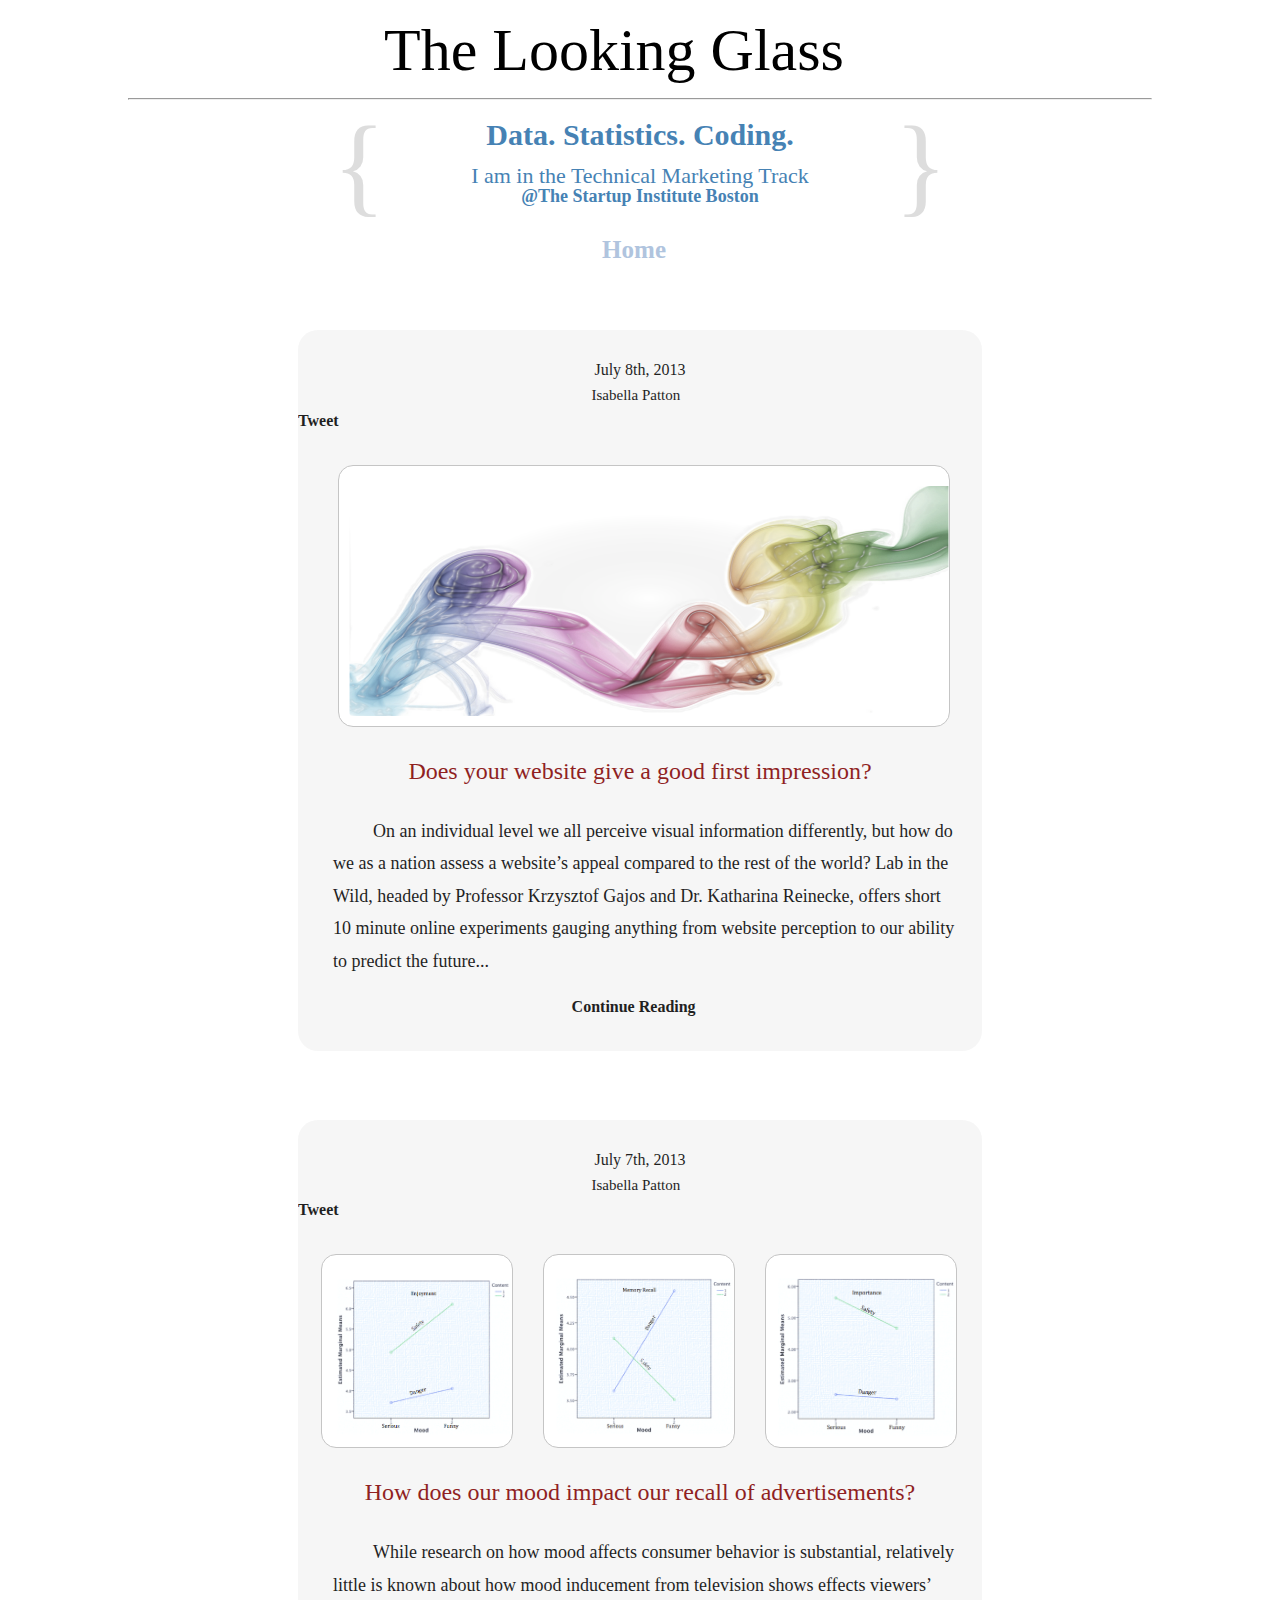
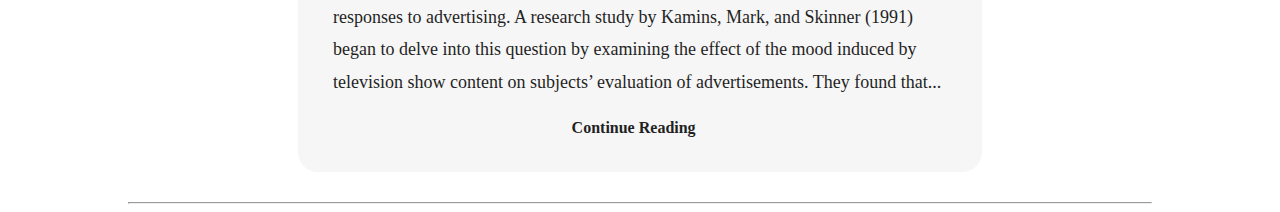
==== blog.html @ 51aa3d1b "home" ====
<!DOCTYPE html>
<html lang ="en">
<head>
	<meta charset="UTF-8"/>
	<title>Isabella Patton</title>
	<link rel="stylesheet" href="blogstyle.css" type="text/css"/>
	<meta name="Description" Content= "A Technical Marketing student at the Startup Institute Boston who loves coding, statistics, and sifting through data">

<script>
  (function(i,s,o,g,r,a,m){i['GoogleAnalyticsObject']=r;i[r]=i[r]||function(){
  (i[r].q=i[r].q||[]).push(arguments)},i[r].l=1*new Date();a=s.createElement(o),
  m=s.getElementsByTagName(o)[0];a.async=1;a.src=g;m.parentNode.insertBefore(a,m)
  })(window,document,'script','//www.google-analytics.com/analytics.js','ga');

  ga('create', 'UA-41973935-1', 'ipatton.com');
  ga('send', 'pageview');

</script>

</head>

<body>

	<div id="fb-root"></div>
	<script>(function(d, s, id) {
  	var js, fjs = d.getElementsByTagName(s)[0];
  	if (d.getElementById(id)) return;
  	js = d.createElement(s); js.id = id;
  	js.src = "http://connect.facebook.net/en_US/all.js#xfbml=1";
  	fjs.parentNode.insertBefore(js, fjs);
	}(document, 'script', 'facebook-jssdk'));</script>

	<script>!function(d,s,id){var js,fjs=d.getElementsByTagName(s)[0];if(!d.getElementById(id)){js=d.createElement(s);js.id=id;js.src="https://platform.twitter.com/widgets.js";fjs.parentNode.insertBefore(js,fjs);}}(document,"script","twitter-wjs");</script>

	<header>
		<h1>The Looking Glass</h1>

	</header>
		<hr>

	<div id="content">
		<h2>Data. Statistics. Coding.</h2> 
		<h3>I am in the Technical Marketing Track</h3>
		<h4><a href="http://boston.startupinstitute.com/" id="lab"/>@The Startup Institute Boston</a></h4>
		
		<div id="bracket-left">{</div>
    	<div id="bracket-right">}</div>
    <br>
    <br>

	<nav>
		<ul>
			<li><a href="index.html" id="home">Home</a></li> 
		</ul>
	</nav>

		<div class="post" id="post-2">
			<!--post meta-->
			<div class="post_meta">
				<time datetime="2013-07-08">July 8th, 2013</time>
			</div>
			<div class="author">
				<p>Isabella Patton</p>
			</div>
			<div class="fb-like" data-href="http://ipatton.com/post_2.html" data-send="true" data-layout="button_count" data-width="450" data-show-faces="false" data-font="trebuchet ms"></div>
			<a href="https://twitter.com/share" class="twitter-share-button" data-lang="en">Tweet</a>

			<!--post meta end-->
			<div class="clear"></div>
			<!--post thumbnail-->
			<div class="thumbnail">
			<!--post thumbnail end-->
				<img src="assets/images/colorfulness.png" id="colorfulness" alt="image"/>
			</div>
			<h5 class="title">Does your website give a good first impression?</h2>

			<!--post excerpt-->
			<p class="excerpt">

				On an individual level we all perceive visual information differently, but how do we as a nation assess a website’s appeal compared to the rest of the world? Lab in the Wild, headed by Professor Krzysztof Gajos and Dr. Katharina Reinecke, offers short 10 minute online experiments gauging anything from website perception to our ability to predict the future...

			</p>

			<br> 
			<br>

			<a class="read_more" rel="nofollow" href="post_2.html">Continue Reading</a>
			<!post excerpt end-->
		</div>

		<div class="post" id="post-1">
			<!--post meta-->
			<div class="post_meta">
				<time datetime="2013-07-07">July 7th, 2013</time>
			</div>
			<div class="author">
				<p>Isabella Patton</p>
			</div>
			<div class="fb-like" data-href="http://ipatton.com/post_1.html" data-send="true" data-layout="button_count" data-width="450" data-show-faces="false" data-font="trebuchet ms"></div>
			<a href="https://twitter.com/share" class="twitter-share-button" data-lang="en">Tweet</a>

			<!--post meta end-->
			<div class="clear"></div>
			<!--post thumbnail-->
			<div class="thumbnail">
			<!--post thumbnail end-->
				<img src="assets/images/Enjoyment.png" alt="graph"/>
				<img src="assets/images/MemoryRecall.png" alt="graph"/>
				<img src="assets/images/Importance.png" alt="graph"/>
			</div>
			<h5 class="title">How does our mood impact our recall of advertisements?</h2>

			<!--post excerpt-->
			<p class="excerpt">

				While research on how mood affects consumer behavior is substantial, relatively little is known about how mood inducement from television shows effects viewers’ responses to advertising. A research study by Kamins, Mark, and Skinner (1991) began to delve into this question by examining the effect of the mood induced by television show content on subjects’ evaluation of advertisements. They found that...

			</p>

			<br> 
			<br>

			<a class="read_more" rel="nofollow" href="post_1.html">Continue Reading</a>
			<!post excerpt end-->
		</div>

	</div>
		<hr>

</body>
</html>
---- blogstyle.css ----
/* http://meyerweb.com/eric/tools/css/reset/ 
   v2.0 | 20110126
   License: none (public domain)
*/

html, body, div, span, applet, object, iframe,
h1, h2, h3, h4, h5, h6, p, blockquote, pre,
a, abbr, acronym, address, big, cite, code,
del, dfn, em, img, ins, kbd, q, s, samp,
small, strike, strong, sub, sup, tt, var,
b, u, i, center,
dl, dt, dd, ol, ul, li,
fieldset, form, label, legend,
table, caption, tbody, tfoot, thead, tr, th, td,
article, aside, canvas, details, embed, 
figure, figcaption, footer, header, hgroup, 
menu, nav, output, ruby, section, summary,
time, mark, audio, video {
	margin: 0;
	padding: 0;
	border: 0;
	font-size: 100%;
	font: inherit;
	vertical-align: baseline;
}
/* HTML5 display-role reset for older browsers */
article, aside, details, figcaption, figure, 
footer, header, hgroup, menu, nav, section {
	display: block;
}

body {
	line-height: 1;
}

ol, ul {
	list-style: none;
}

blockquote, q {
	quotes: none;
}

blockquote:before, blockquote:after,
q:before, q:after {
	content: '';
	content: none;
}

table {
	border-collapse: collapse;
	border-spacing: 0;
}

/* END OF RESET - Start of Your CSS*/

@font-face {
	font-family: "Bodoni MT", Didot, "Didot LT STD", Garamond;
    font-weight: normal;
    font-style: normal;
}

body {
	width: 1024px;
	margin: 0 auto;
	font-family: "Bodoni MT", Didot, "Didot LT STD", Garamond;
	clear: both;
	background-image: url(http://lifetides.wordpress.com/wp-content/themes/pub/forever/images/body-bg.png?m=1323725817g)
}

header {
	height:70px;
}

#bracket-left, #bracket-right {
	font-size: 110px;
	line-height: 70px;
	height: 80px;
	display: block;
	text-align: baseline;
	color: #ddd;
	margin-top: 10px;
}

#bracket-left {
	float: left;
	margin-left: 20%;
	margin-top: -75px;
}

#bracket-right {
	float: right;
	margin-right: 20%;
	margin-top: -75px;
}

ul li {
	position: relative;
	display: inline-block;
	text-align: center;
}

ol, ul {
	margin-left: 46.3%;
}

a#home {
	text-decoration: none;
	font-size: 25px;
	color: #B0C4DE;
}

a#home:hover {
	color: #4682B4;
}

p {
	font-size:22px;
	line-height:1.1em;
	margin-top: 2.2em;
	border-color: #ddd;
	padding: 20px 20px 20px 20px;
	text-align: center;
}	

a {
	margin-top: 100px;
	margin-left: 50%;
	margin-right: 50%;
	margin: auto;
}

section {
	width: 55%;
	margin: auto;
}

h1 { 
	font-weight: normal;
    font-style: normal;
	font-size:60px;
	clear: both;
	margin: auto;
	margin-left: 25%;
   	margin-top: 20px;
   	margin-bottom: 20px;
}

h2{
	font-size:30px;
	margin: 20px 0 15px 0;
   	text-align: center; 
   	color: #4682B4;
   	font-weight: bold;
   	margin-left: 20%;
	margin-right: 20%; 
}

h3 {
	text-align: center;
	color: #4682B4;
	border: none;
	font-size: 22px;
	margin-left: 25%;
	margin-right: 25%;
}

h4 {
	text-align: center;
	color: #4682B4;
	border: none;
	font-size: 18px;
	margin-left: 25%;
	margin-right: 25%;
}

li {
	list-style: none;
}

a {
	text-decoration: none;
	color:black;
	font-weight:bold;
}

a:hover {
	color: #4682B4;
}

#lab {
	color: #4682B4;
}

#lab:hover {
	color: #00008B;
}


aside {
	width: 400px;
	float:right;
	margin-top: 50px;
}

.post_meta {
	margin: auto;
	text-align: center;
	border-radius: 5px;
	margin-top: 10%;
	padding-top: 30px;
}

div.author p {
	clear: both;
	display: inline-block;
	margin-left: 41.89%;
	margin-right: 38%;
	padding: 7px;
	font-size: 15px;
}

#post-1.post {
	line-height: 20px;
	margin: 20px 170px 30px 170px;
	background-color: whitesmoke;
	opacity: .87;
	border-radius: 20px;
}

#post-2.post {
	line-height: 20px;
	margin: 20px 170px 30px 170px;
	background-color: whitesmoke;
	opacity: .87;
	border-radius: 20px;
}

h5.title {
	padding: 20px 20px 20px 20px;
	clear: both;
	margin-left: 0;
	line-height: 2;
	text-align: center;
	font-size: 150%;
	color: #800000;
}

#content img {
	width: 180px;
	display: inline-block;
	float: left;
	padding: 20px 0 10px 10px;
	border: 1px solid #bdbdbd;
	margin: auto;
	margin-top: 5%;
	margin-right: 1%;
	margin-left: 3.4%;
	background-color: white;
	border-radius: 15px;
	overflow: hidden;
	white-space: normal;
}

.post p {
	clear: both;
	padding: 0 0 0 0;
	display: inline-block;
	margin: auto;

}

p.excerpt {
	clear: both;
	text-align: left;
	font-size: 18px;
	line-height: 1.8;
	padding: 0 25px 0 35px;
	text-indent: 40px;
}

.read_more {
	clear: both; 
	display: inline-block;
	margin: auto;
	margin-left: 40%;
	margin-bottom: 5%;
}

img#colorfulness {
	clear: both;
	width: 600px;
	height: 230px;
	display: inline-block;
	float: left;
	border: 1px solid #bdbdbd;
	margin: auto;
	margin-top: 5%;
	margin-right: 1%;
	margin-left: 5.9%;
	background-color: white;
	border-radius: 15px;
	overflow: hidden;
	white-space: normal;
}
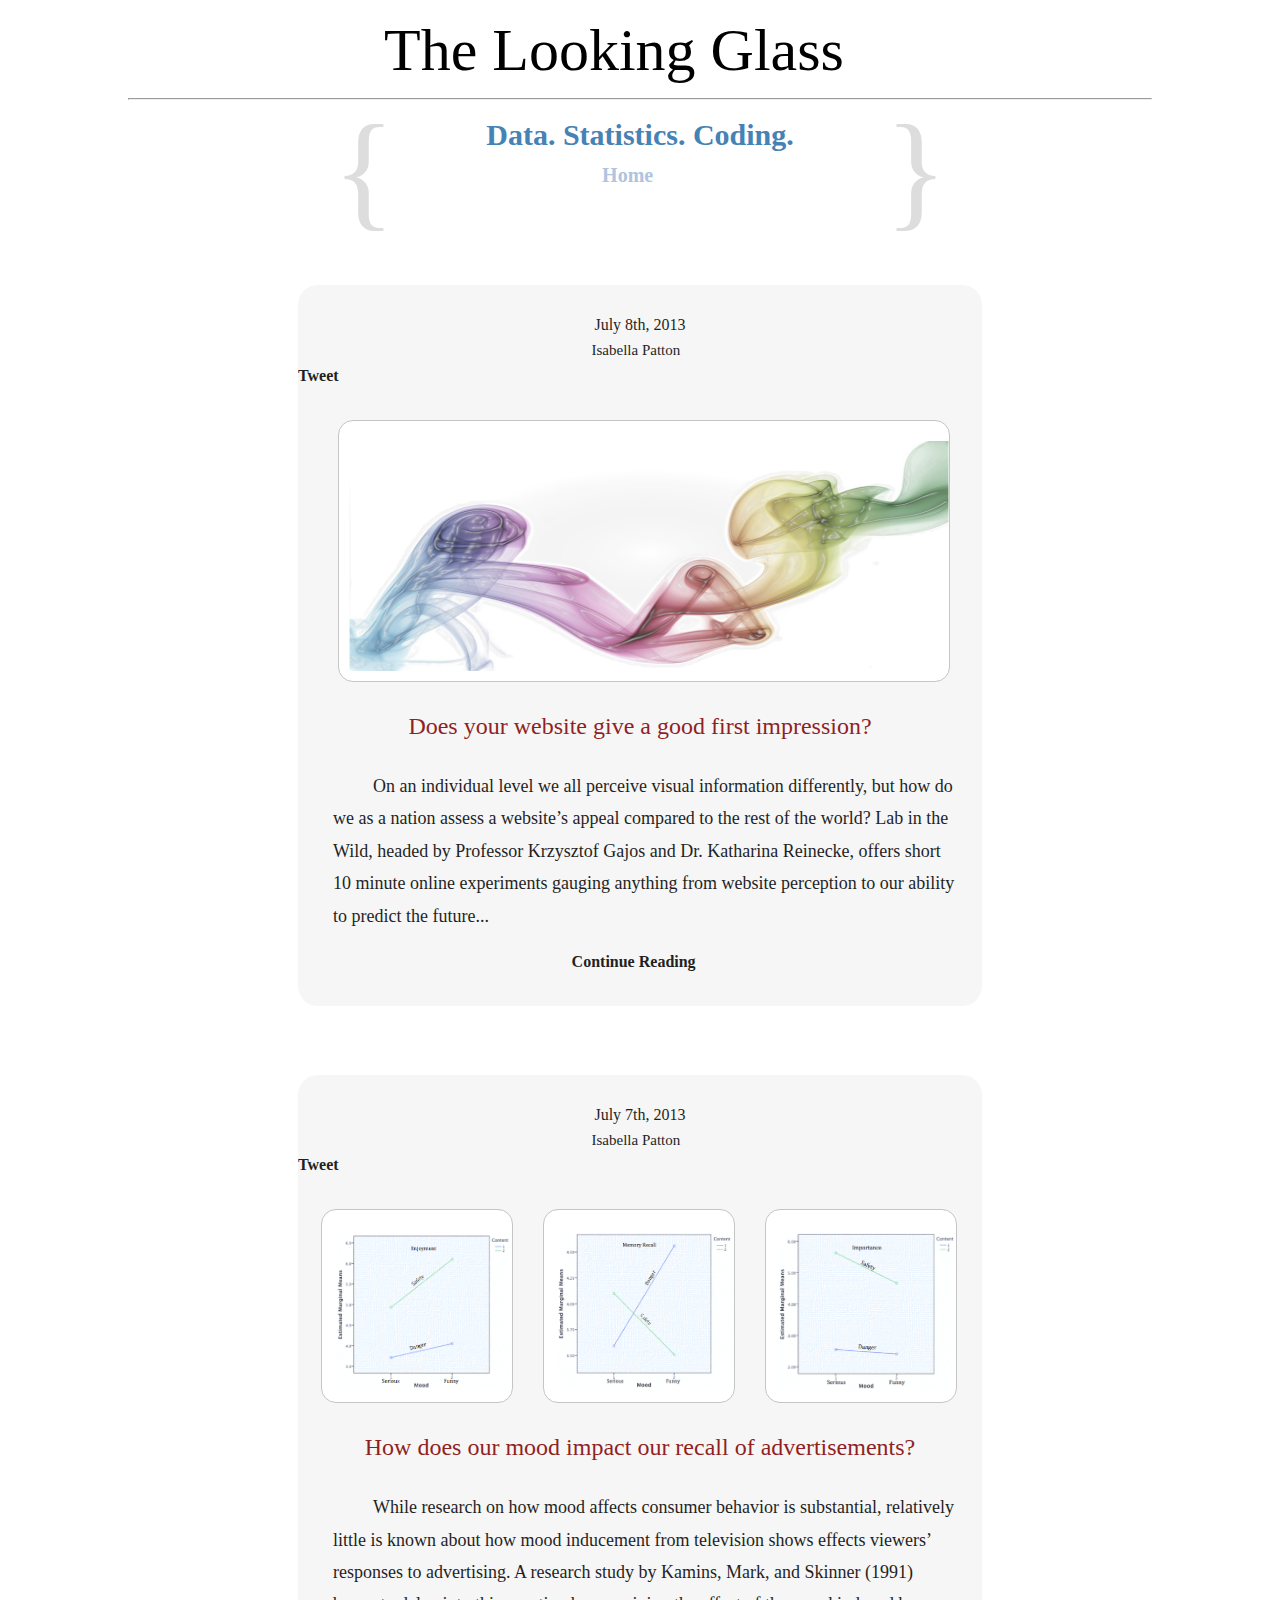
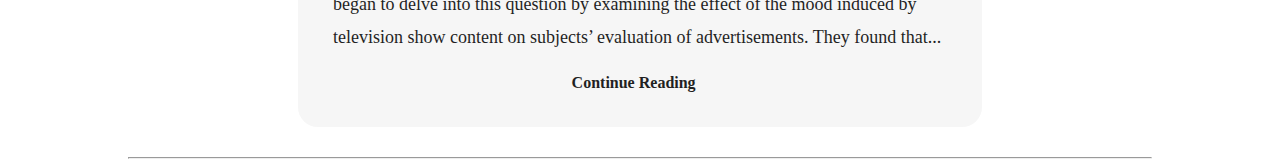
==== commit 0d4a8dd6: "blog page" ====
--- a/blog.html
+++ b/blog.html
@@ -40,19 +40,18 @@
 
 	<div id="content">
 		<h2>Data. Statistics. Coding.</h2> 
-		<h3>I am in the Technical Marketing Track</h3>
-		<h4><a href="http://boston.startupinstitute.com/" id="lab"/>@The Startup Institute Boston</a></h4>
+		<nav>
+			<ul>
+				<li><a href="index.html" id="home">Home</a></li> 
+			</ul>
+		</nav>
 		
 		<div id="bracket-left">{</div>
     	<div id="bracket-right">}</div>
     <br>
     <br>
 
-	<nav>
-		<ul>
-			<li><a href="index.html" id="home">Home</a></li> 
-		</ul>
-	</nav>
+	
 
 		<div class="post" id="post-2">
 			<!--post meta-->
--- a/blogstyle.css
+++ b/blogstyle.css
@@ -73,7 +73,7 @@
 }
 
 #bracket-left, #bracket-right {
-	font-size: 110px;
+	font-size: 130px;
 	line-height: 70px;
 	height: 80px;
 	display: block;
@@ -85,13 +85,13 @@
 #bracket-left {
 	float: left;
 	margin-left: 20%;
-	margin-top: -75px;
+	margin-top: -50px;
 }
 
 #bracket-right {
 	float: right;
 	margin-right: 20%;
-	margin-top: -75px;
+	margin-top: -50px;
 }
 
 ul li {
@@ -106,7 +106,7 @@
 
 a#home {
 	text-decoration: none;
-	font-size: 25px;
+	font-size: 20px;
 	color: #B0C4DE;
 }
 
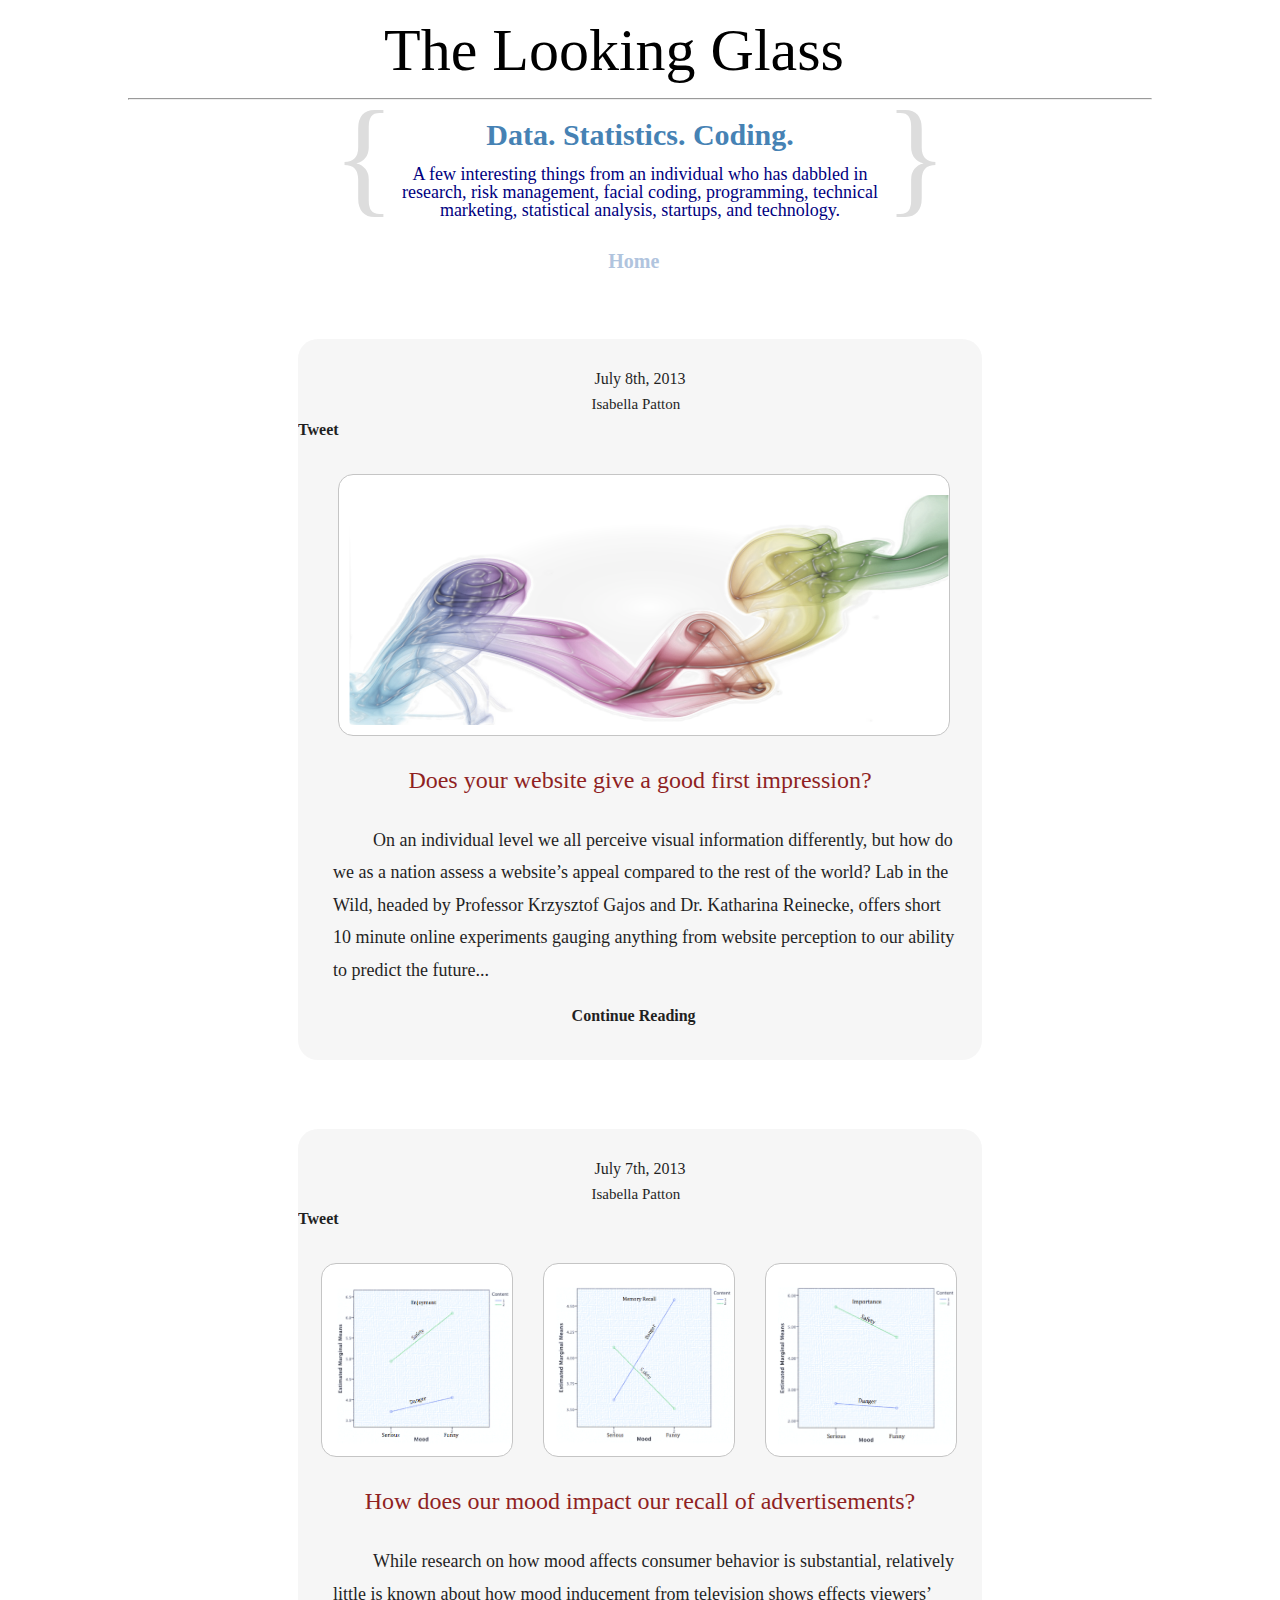
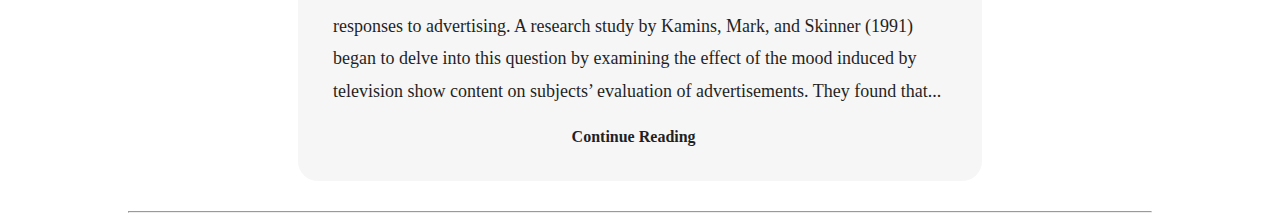
==== commit 6109b109: "blurb" ====
--- a/blog.html
+++ b/blog.html
@@ -40,6 +40,11 @@
 
 	<div id="content">
 		<h2>Data. Statistics. Coding.</h2> 
+		<h3>A few interesting things from an individual who has dabbled in research, risk management, facial coding, programming, technical marketing, statistical analysis, startups, and technology.</h3>
+
+		<br>
+		<br>
+
 		<nav>
 			<ul>
 				<li><a href="index.html" id="home">Home</a></li> 
@@ -48,10 +53,6 @@
 		
 		<div id="bracket-left">{</div>
     	<div id="bracket-right">}</div>
-    <br>
-    <br>
-
-	
 
 		<div class="post" id="post-2">
 			<!--post meta-->
--- a/blogstyle.css
+++ b/blogstyle.css
@@ -85,13 +85,13 @@
 #bracket-left {
 	float: left;
 	margin-left: 20%;
-	margin-top: -50px;
+	margin-top: -150px;
 }
 
 #bracket-right {
 	float: right;
 	margin-right: 20%;
-	margin-top: -50px;
+	margin-top: -150px;
 }
 
 ul li {
@@ -101,7 +101,7 @@
 }
 
 ol, ul {
-	margin-left: 46.3%;
+	margin-left: 46.9%;
 }
 
 a#home {
@@ -158,9 +158,9 @@
 
 h3 {
 	text-align: center;
-	color: #4682B4;
+	color: #000080;
 	border: none;
-	font-size: 22px;
+	font-size: 18px;
 	margin-left: 25%;
 	margin-right: 25%;
 }
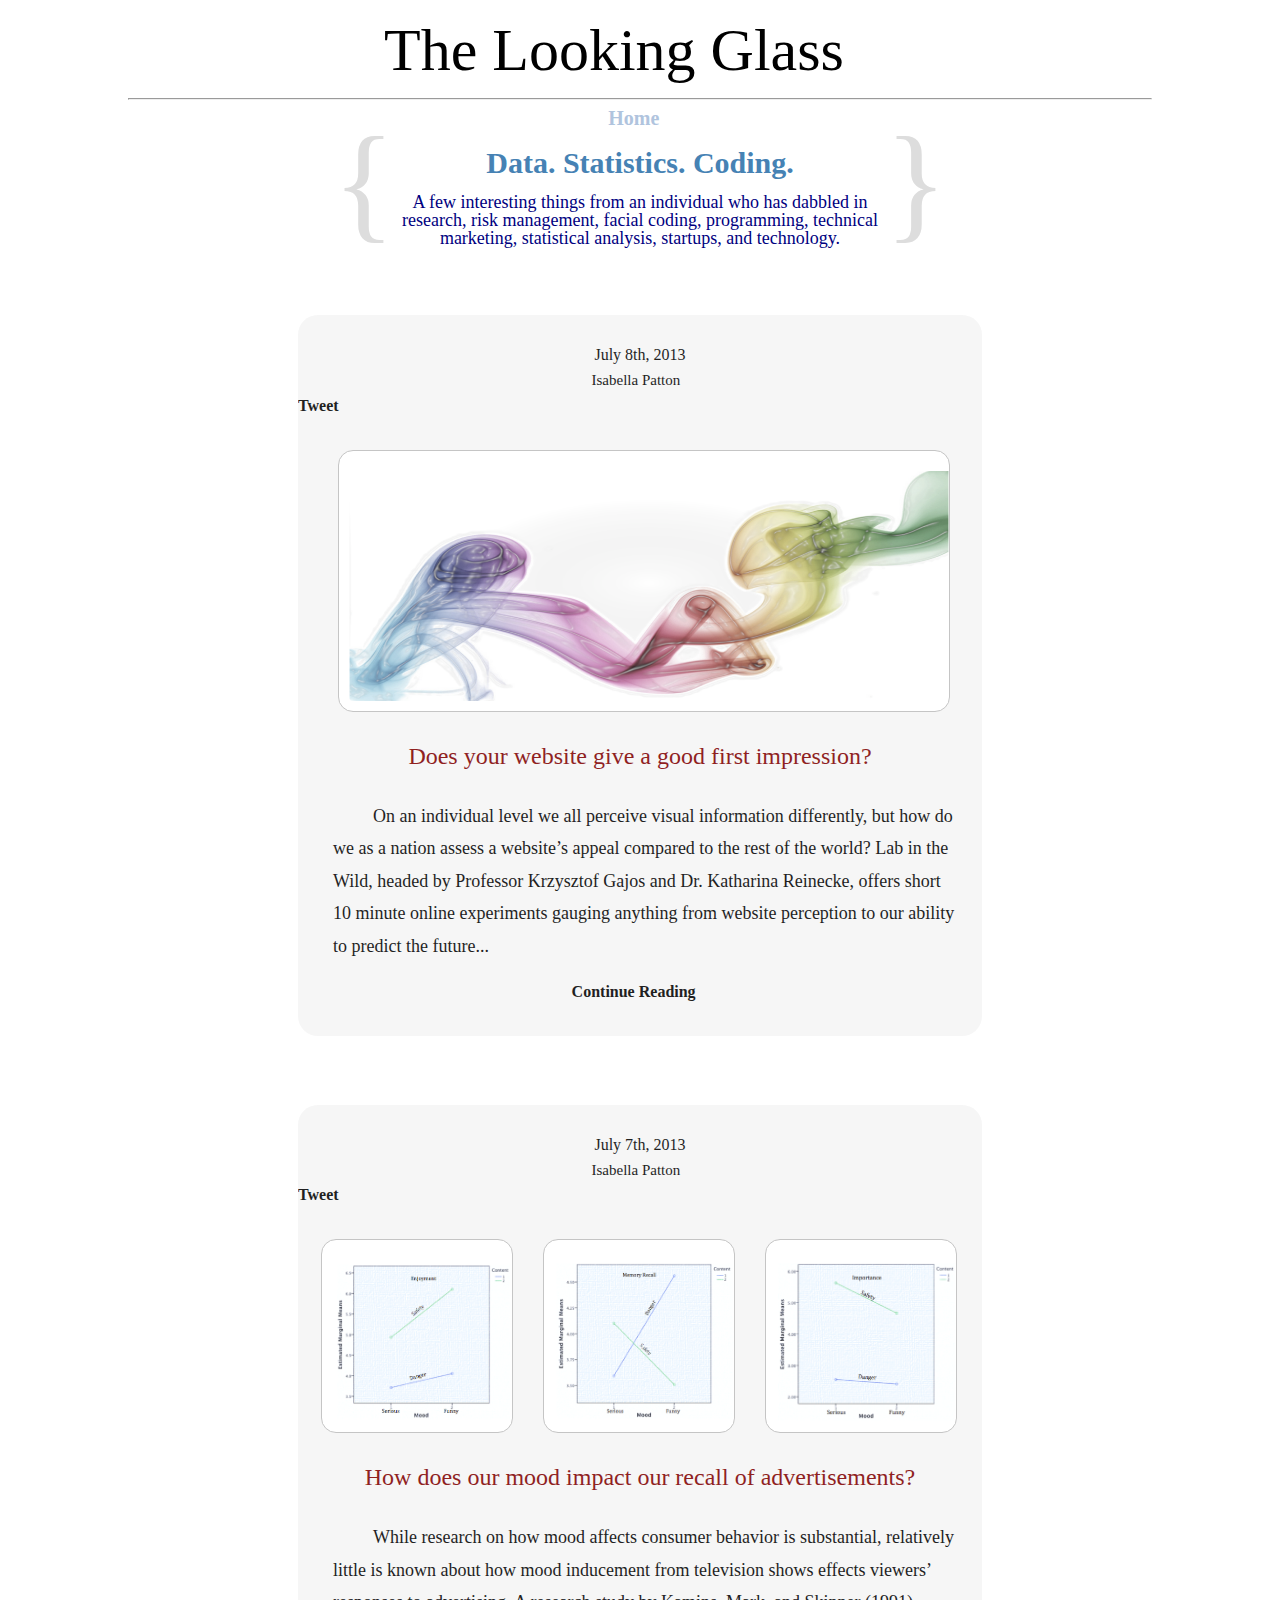
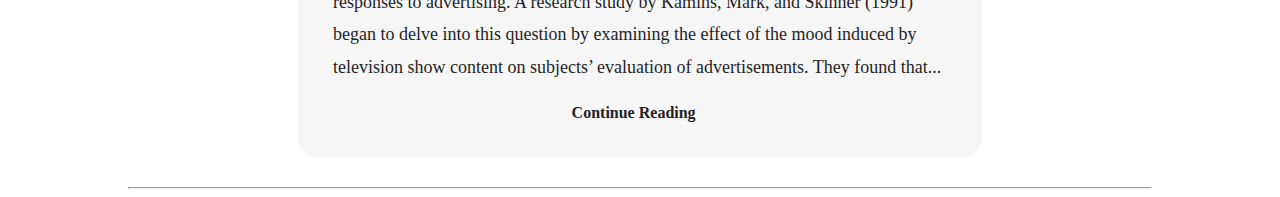
==== commit 38d13cf4: "home" ====
--- a/blog.html
+++ b/blog.html
@@ -39,17 +39,14 @@
 		<hr>
 
 	<div id="content">
-		<h2>Data. Statistics. Coding.</h2> 
-		<h3>A few interesting things from an individual who has dabbled in research, risk management, facial coding, programming, technical marketing, statistical analysis, startups, and technology.</h3>
-
-		<br>
-		<br>
-
 		<nav>
 			<ul>
 				<li><a href="index.html" id="home">Home</a></li> 
 			</ul>
 		</nav>
+		
+		<h2>Data. Statistics. Coding.</h2> 
+		<h3>A few interesting things from an individual who has dabbled in research, risk management, facial coding, programming, technical marketing, statistical analysis, startups, and technology.</h3>
 		
 		<div id="bracket-left">{</div>
     	<div id="bracket-right">}</div>
--- a/blogstyle.css
+++ b/blogstyle.css
@@ -85,13 +85,13 @@
 #bracket-left {
 	float: left;
 	margin-left: 20%;
-	margin-top: -150px;
+	margin-top: -100px;
 }
 
 #bracket-right {
 	float: right;
 	margin-right: 20%;
-	margin-top: -150px;
+	margin-top: -100px;
 }
 
 ul li {
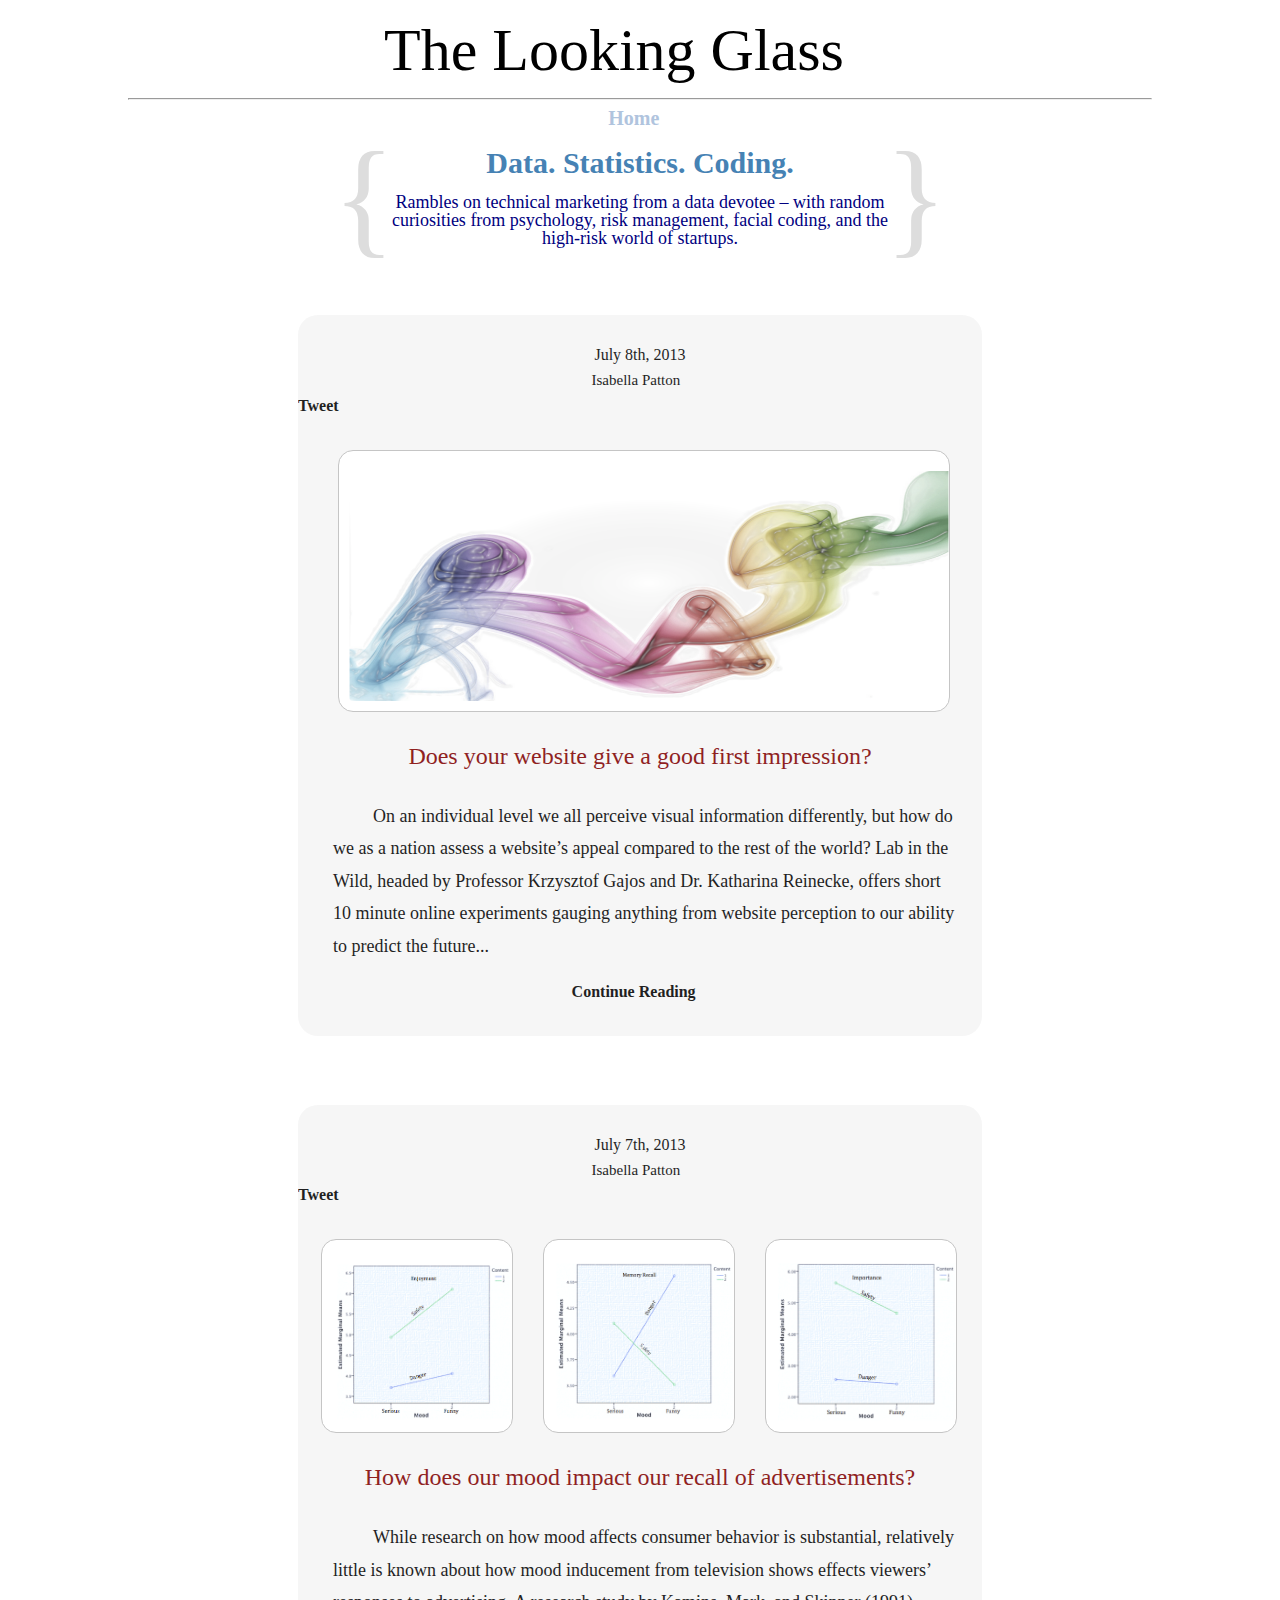
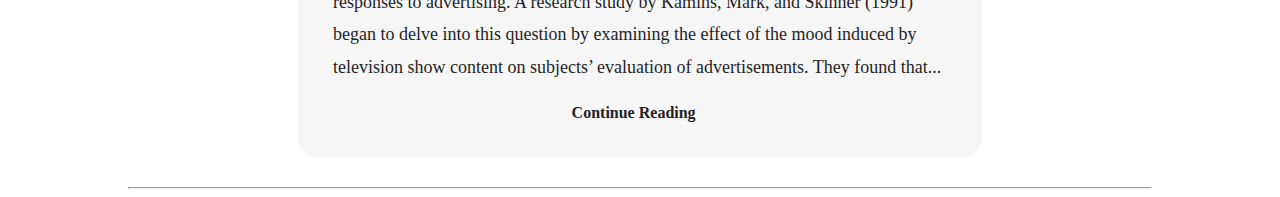
==== commit 671aebd3: "blurb" ====
--- a/blog.html
+++ b/blog.html
@@ -46,7 +46,7 @@
 		</nav>
 		
 		<h2>Data. Statistics. Coding.</h2> 
-		<h3>A few interesting things from an individual who has dabbled in research, risk management, facial coding, programming, technical marketing, statistical analysis, startups, and technology.</h3>
+		<h3>Rambles on technical marketing from a data devotee – with random curiosities from psychology, risk management, facial coding, and the high-risk world of startups.</h3>
 		
 		<div id="bracket-left">{</div>
     	<div id="bracket-right">}</div>
--- a/blogstyle.css
+++ b/blogstyle.css
@@ -85,13 +85,13 @@
 #bracket-left {
 	float: left;
 	margin-left: 20%;
-	margin-top: -100px;
+	margin-top: -85px;
 }
 
 #bracket-right {
 	float: right;
 	margin-right: 20%;
-	margin-top: -100px;
+	margin-top: -85px;
 }
 
 ul li {
